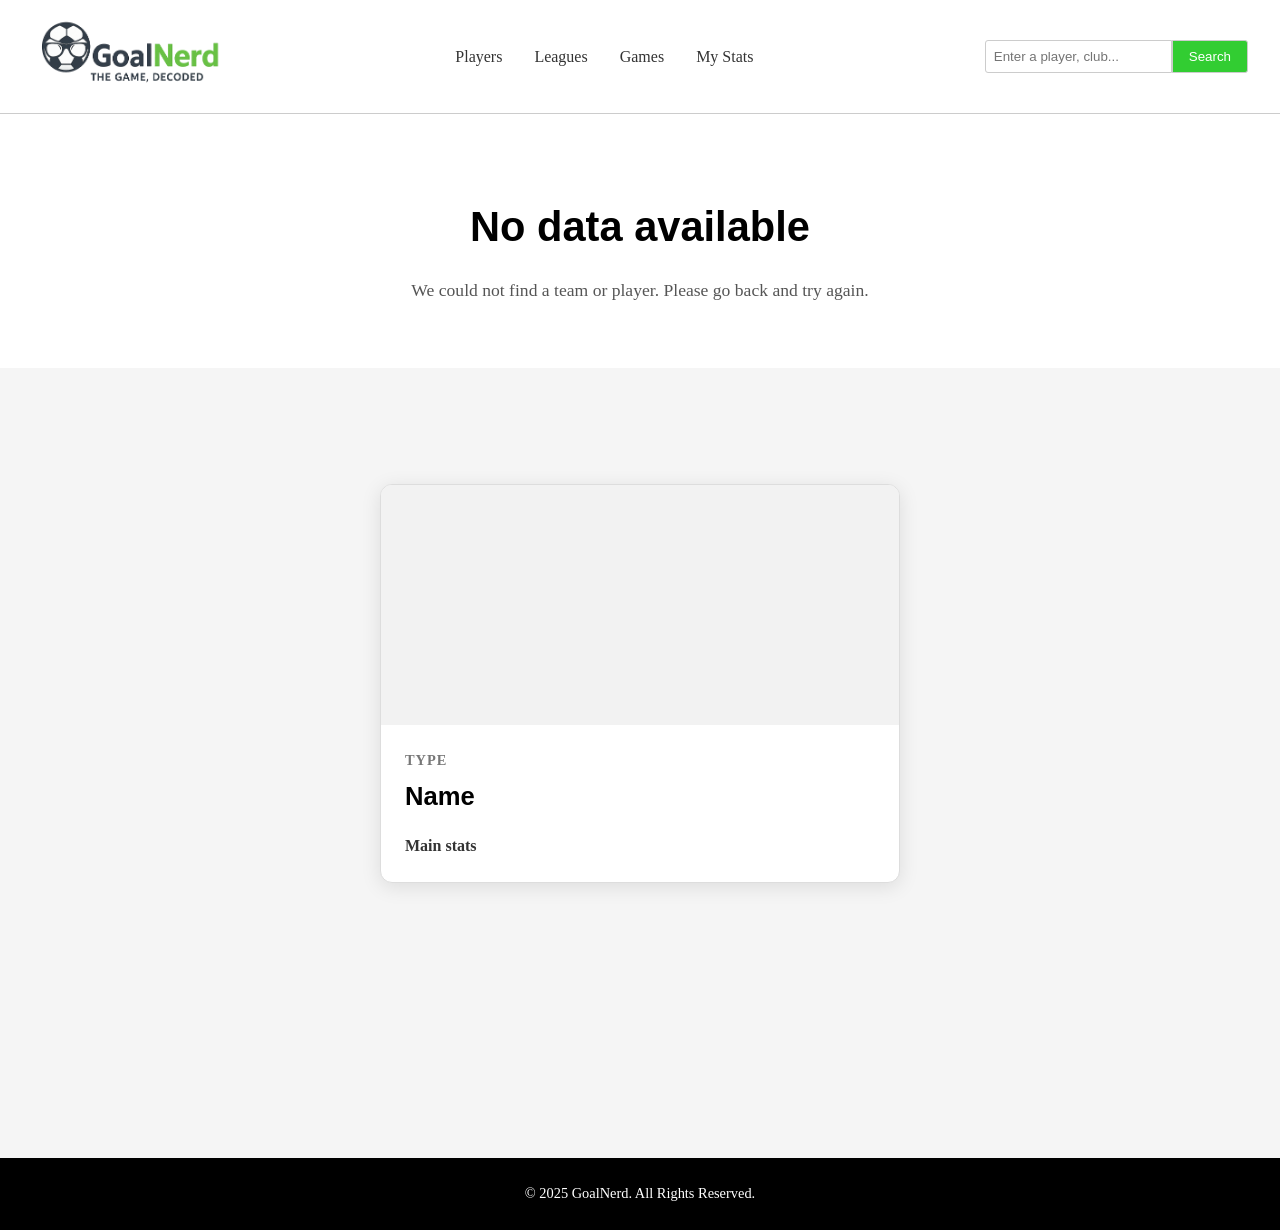
==== goalnerd/details.html @ f936f619 "added details page" ====
<!DOCTYPE html>
<html lang="en">

<head>
    <meta charset="UTF-8" />
    <meta name="viewport" content="width=device-width, initial-scale=1.0" />
    <meta name="description" content="GoalNerd - Detailed view for teams and players, including stats and info." />
    <title>GoalNerd | Details</title>
    <link rel="stylesheet" href="css/styles.css" />
    <link rel="stylesheet" href="css/details.css" />
    <script src="js/details.js" defer></script>
</head>

<body>

    <header>
        <nav class="main-nav">
            <div>
                <a href="index.html"><img class="logo" src="pictures/logo.png" alt="GoalNerd Logo"></a>
            </div>
            <ul class="nav-links">
                <li><a href="players.html">Players</a></li>
                <li><a href="leagues.html">Leagues</a></li>
                <li><a href="games.html">Games</a></li>
                <li><a href="stats.html">My Stats</a></li>
            </ul>
            <form class="search-bar" role="search">
                <input type="text" placeholder="Enter a player, club..." aria-label="Search" />
                <button type="submit">Search</button>
            </form>
        </nav>
    </header>

    <main>
        <section class="hero">
            <h1 id="details-title">Loading details...</h1>
            <p id="details-subtitle">
                Please wait while we fetch the latest stats.
            </p>
        </section>

        <section class="details">
            <article class="card details-card">
                <div class="card-image placeholder" id="details-image-container">
                    <!-- Imagen del equipo/jugador desde la API -->
                </div>

                <div class="card-content">
                    <p class="card-label" id="details-type">Type</p>
                    <h3 class="card-title" id="details-name">Name</h3>

                    <div class="details-meta">
                        <p id="details-meta-1"></p>
                        <p id="details-meta-2"></p>
                    </div>

                    <div class="details-stats">
                        <h4>Main stats</h4>
                        <ul id="details-stats-list">
                            <!-- JS agregará <li> aquí -->
                        </ul>
                    </div>
                </div>
            </article>
        </section>
    </main>

    <footer>
        <p>&copy; 2025 GoalNerd. All Rights Reserved.</p>
    </footer>
</body>

</html>
---- goalnerd/css/styles.css ----
:root {
  --primary-color: #000000;
  --accent-color: #32cd32;
  --light-bg: #f5f5f5;
  --dark-gray: #333333;
  --white: #ffffff;

  --font-heading: 'Poppins', sans-serif;
  --font-body: 'Lora', serif;
}


* {
  box-sizing: border-box;
  margin: 0;
  padding: 0;
}

body {
  font-family: var(--font-body);
  background-color: var(--light-bg);
  color: var(--dark-gray);
  line-height: 1.6;
}


header {
  background-color: var(--white);
  border-bottom: 1px solid #ccc;
  padding: 1rem 2rem;
}

.main-nav {
  display: flex;
  align-items: center;
  justify-content: space-between;
  flex-wrap: wrap;
}

.logo {
  display: block;
  max-width: 200px;
  width: 15vw;
  min-width: 80px;
  height: auto;
}

.nav-links {
  list-style: none;
  display: flex;
  gap: 2rem;
}

.nav-links a {
  text-decoration: none;
  color: var(--dark-gray);
  font-weight: 500;
  transition: color 0.3s ease;
}

.nav-links a:hover {
  color: var(--accent-color);
}


.search-bar {
  display: flex;
  align-items: center;
}

.search-bar input {
  padding: 0.5rem;
  border: 1px solid #ccc;
  border-radius: 3px 0 0 3px;
  outline: none;
}

.search-bar button {
  padding: 0.5rem 1rem;
  border: 1px solid #ccc;
  background-color: var(--accent-color);
  color: var(--white);
  border-radius: 0 3px 3px 0;
  cursor: pointer;
  transition: background-color 0.3s ease;
}

.search-bar button:hover {
  background-color: #28a428;
}


.hero {
  text-align: center;
  padding: 4rem 2rem;
  background-color: var(--white);
}

.hero h1 {
  font-family: var(--font-heading);
  font-size: 2.6rem;
  color: var(--primary-color);
  margin-bottom: 1rem;
}

.hero p {
  font-size: 1.1rem;
  color: #555;
  max-width: 600px;
  margin: 0 auto;
}


.featured {
  display: flex;
  justify-content: center;
  gap: 2rem;
  flex-wrap: wrap;
  padding: 3rem 2rem;
}

.card {
  background-color: var(--white);
  border: 1px solid #ddd;
  border-radius: 10px;
  width: 280px;
  overflow: hidden;
  box-shadow: 0 2px 6px rgba(0, 0, 0, 0.1);
  transition: transform 0.3s ease, box-shadow 0.3s ease;
}

.card:hover {
  transform: translateY(-5px);
  box-shadow: 0 4px 10px rgba(0, 0, 0, 0.15);
}

.card-image.placeholder {
  background-color: #e0e0e0;
  height: 160px;
  display: flex;
  align-items: center;
  justify-content: center;
}

.card-content {
  padding: 1rem;
}

.card-label {
  font-size: 0.9rem;
  color: #777;
}

.card-title {
  font-family: var(--font-heading);
  font-size: 1.2rem;
  color: var(--primary-color);
  margin-top: 0.5rem;
}



footer {
  text-align: center;
  padding: 1.5rem;
  background-color: var(--primary-color);
  color: var(--white);
  font-size: 0.9rem;
  margin-top: 10rem;
}


@media (max-width: 768px) {
  .nav-links {
    gap: 1rem;
    font-size: 0.9rem;
  }

  .hero h1 {
    font-size: 2rem;
  }

  .featured {
    flex-direction: column;
    align-items: center;
  }
}

.players-page {

  margin: 0 auto;
  margin-top: 100px;
  max-width: 70%;
  justify-content: center;

}

.card-image {
  background-size: cover !important;
  background-position: center !important;
  background-repeat: no-repeat !important;
}

.featured .card:nth-child(2) .card-image {
  background-color: transparent !important;
}

.card-image {
  height: 160px;
}

.card-image {
  height: 160px;
  background-repeat: no-repeat;
}

.featured .card:nth-child(2) .card-image {
  background-size: cover !important;
  background-position: center !important;
  background-color: transparent !important;
}
---- goalnerd/css/details.css ----
/* ============================
   DETAILS PAGE LAYOUT
   ============================ */

/* Asegura que el body ocupe toda la altura */
body,
html {
    height: 100%;
    margin: 0;
    padding: 0;
}

/* Contenedor principal */
.details {
    display: flex;
    justify-content: center;
    /* Horizontal center */
    align-items: center;
    /* Vertical center */
    min-height: 70vh;
    /* Altura del área debajo del hero */
    padding: 2rem;
}

/* Tarjeta principal centrada */
.details-card {
    width: 100%;
    max-width: 520px;
    /* Tamaño ideal para una tarjeta de stats */
    background: #fff;
    border-radius: 12px;
    overflow: hidden;
    box-shadow: 0 4px 20px rgba(0, 0, 0, 0.1);
    animation: fadeIn 0.4s ease;
}

/* Imagen/Logo de equipo o jugador */
#details-image-container {
    width: 100%;
    height: 240px;
    background-color: #f2f2f2;
}

/* Contenido interno */
.details-card .card-content {
    padding: 1.5rem;
}

/* Títulos */
#details-title {
    text-align: center;
    margin-top: 1rem;
}

#details-name {
    font-size: 1.6rem;
    margin-top: 0.25rem;
}

/* Labels */
#details-type {
    text-transform: uppercase;
    font-weight: bold;
    letter-spacing: 1px;
}

/* Meta info */
.details-meta {
    margin: 1rem 0;
    font-size: 0.95rem;
    color: #555;
}

/* Lista de stats */
.details-stats ul {
    padding-left: 1rem;
}

.details-stats li {
    padding: 0.3rem 0;
    font-size: 0.95rem;
}

/* Animación */
@keyframes fadeIn {
    from {
        opacity: 0;
        transform: translateY(10px);
    }

    to {
        opacity: 1;
        transform: translateY(0);
    }
}
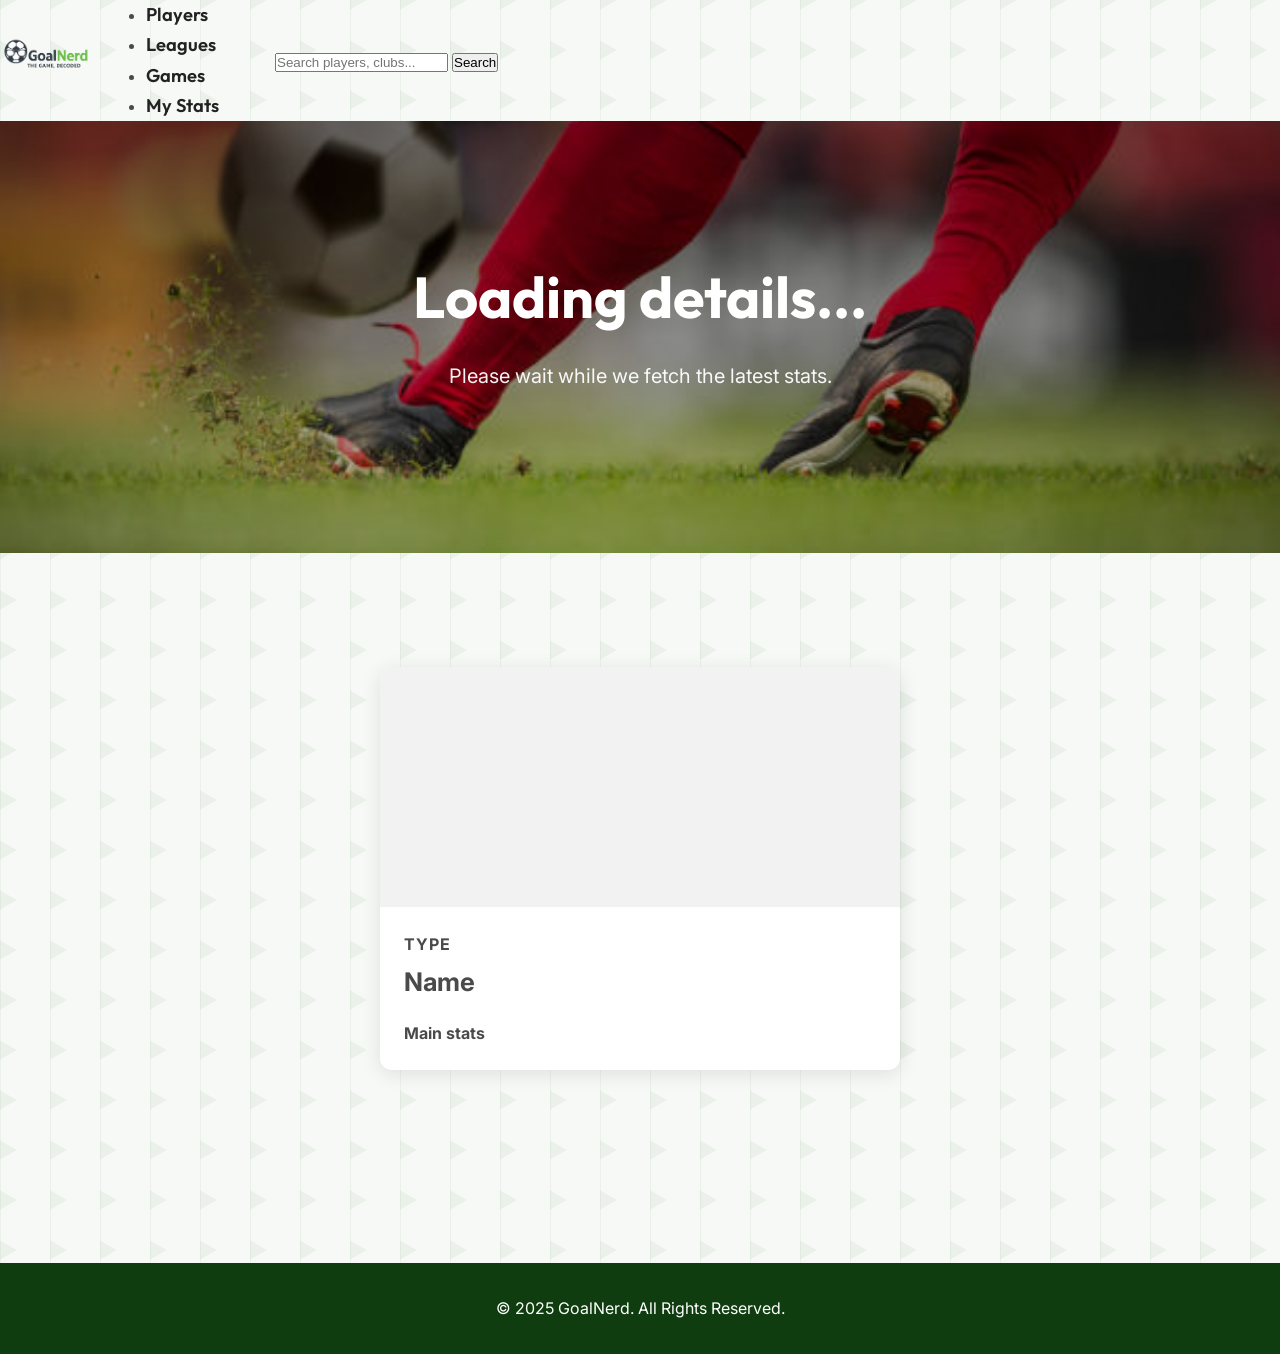
==== commit 8700b440: "changes to api key and updated header for consistency" ====
--- a/goalnerd/details.html
+++ b/goalnerd/details.html
@@ -6,30 +6,46 @@
     <meta name="viewport" content="width=device-width, initial-scale=1.0" />
     <meta name="description" content="GoalNerd - Detailed view for teams and players, including stats and info." />
     <title>GoalNerd | Details</title>
+    <link rel="stylesheet" href="https://cdnjs.cloudflare.com/ajax/libs/animate.css/4.1.1/animate.min.css" />
     <link rel="stylesheet" href="css/styles.css" />
     <link rel="stylesheet" href="css/details.css" />
     <script src="js/details.js" defer></script>
+    <script src="js/search.js" defer></script>
 </head>
 
 <body>
 
-    <header>
-        <nav class="main-nav">
-            <div>
-                <a href="index.html"><img class="logo" src="pictures/logo.png" alt="GoalNerd Logo"></a>
-            </div>
-            <ul class="nav-links">
-                <li><a href="players.html">Players</a></li>
-                <li><a href="leagues.html">Leagues</a></li>
-                <li><a href="games.html">Games</a></li>
-                <li><a href="stats.html">My Stats</a></li>
-            </ul>
-            <form class="search-bar" role="search">
-                <input type="text" placeholder="Enter a player, club..." aria-label="Search" />
-                <button type="submit">Search</button>
-            </form>
-        </nav>
-    </header>
+      <header>
+    <div class="main-nav">
+
+   
+      <div class="nav-left">
+        <a href="index.html">
+          <img src="pictures/logo.png" alt="GoalNerd logo" class="logo">
+        </a>
+      </div>
+
+    
+      <div class="nav-center">
+        <ul class="nav-links">
+          <li><a href="players.html">Players</a></li>
+          <li><a href="leagues.html">Leagues</a></li>
+          <li><a href="games.html">Games</a></li>
+          <li><a href="mystats.html">My Stats</a></li>
+        </ul>
+      </div>
+
+
+      <div class="nav-right">
+        <div class="search-bar">
+          <input type="text" placeholder="Search players, clubs...">
+          <button>Search</button>
+        </div>
+      </div>
+
+    </div>
+  </header>
+
 
     <main>
         <section class="hero">
@@ -42,7 +58,6 @@
         <section class="details">
             <article class="card details-card">
                 <div class="card-image placeholder" id="details-image-container">
-                    <!-- Imagen del equipo/jugador desde la API -->
                 </div>
 
                 <div class="card-content">
@@ -57,7 +72,6 @@
                     <div class="details-stats">
                         <h4>Main stats</h4>
                         <ul id="details-stats-list">
-                            <!-- JS agregará <li> aquí -->
                         </ul>
                     </div>
                 </div>
--- a/goalnerd/css/styles.css
+++ b/goalnerd/css/styles.css
@@ -1,221 +1,225 @@
+/* -------------------------------- */
+/* IMPORT FONTS                     */
+/* -------------------------------- */
+@import url('https://fonts.googleapis.com/css2?family=Inter:wght@300;400;500;600;700&family=Outfit:wght@300;400;500;600;700&display=swap');
+
+/* -------------------------------- */
+/* ROOT VARIABLES                   */
+/* -------------------------------- */
 :root {
-  --primary-color: #000000;
+  --primary-color: #0f3d0f;
+  --primary-color-light: #1f5c1f;
   --accent-color: #32cd32;
-  --light-bg: #f5f5f5;
-  --dark-gray: #333333;
+  --accent-color-dark: #28a428;
+
+  --light-bg: #f6f9f5;
+  --mid-gray: #4a4a4a;
+  --dark-gray: #222;
   --white: #ffffff;
 
-  --font-heading: 'Poppins', sans-serif;
-  --font-body: 'Lora', serif;
-}
-
-
+  --font-heading: 'Outfit', sans-serif;
+  --font-body: 'Inter', sans-serif;
+
+  --radius: 14px;
+  --transition: 0.3s ease;
+  --shadow-soft: 0 4px 14px rgba(0, 0, 0, 0.08);
+  --shadow-hover: 0 10px 26px rgba(0, 0, 0, 0.12);
+  --glow-green: 0 0 12px rgba(50, 205, 50, 0.35);
+}
+
+/* -------------------------------- */
+/* GLOBAL RESET                     */
+/* -------------------------------- */
 * {
-  box-sizing: border-box;
   margin: 0;
   padding: 0;
+  box-sizing: border-box;
 }
 
 body {
   font-family: var(--font-body);
   background-color: var(--light-bg);
-  color: var(--dark-gray);
-  line-height: 1.6;
-}
-
-
-header {
-  background-color: var(--white);
-  border-bottom: 1px solid #ccc;
-  padding: 1rem 2rem;
-}
-
+  color: var(--mid-gray);
+  line-height: 1.65;
+  overflow-x: hidden;
+
+  /* Light green hex mesh */
+  background-image:
+    linear-gradient(30deg, rgba(50, 120, 50, 0.06) 12%, transparent 12.5%),
+    linear-gradient(150deg, rgba(50, 120, 50, 0.06) 12%, transparent 12.5%),
+    linear-gradient(90deg, rgba(50, 120, 50, 0.06) 2%, transparent 2.5%);
+  background-size: 50px 50px;
+}
+
+/* -------------------------------- */
+/* HEADER (same layout as before)   */
+/* -------------------------------- */
+.main-header {
+  width: 100%;
+  display: flex;
+  align-items: center;
+  justify-content: space-between;
+  padding: 1.2rem 3rem;
+  background-color: white;
+  border-bottom: 1px solid rgba(0, 0, 0, 0.06);
+  box-shadow: var(--shadow-soft);
+}
+
+.logo-area {
+  display: flex;
+  align-items: center;
+  gap: 0.7rem;
+}
+
+.logo {
+  width: 90px;
+}
+
+.site-title {
+  font-family: var(--font-heading);
+  font-size: 2rem;
+  font-weight: 600;
+  color: var(--primary-color);
+}
+
+/* NAVIGATION */
 .main-nav {
   display: flex;
   align-items: center;
-  justify-content: space-between;
-  flex-wrap: wrap;
-}
-
-.logo {
-  display: block;
-  max-width: 200px;
-  width: 15vw;
-  min-width: 80px;
-  height: auto;
-}
-
-.nav-links {
-  list-style: none;
-  display: flex;
-  gap: 2rem;
-}
-
-.nav-links a {
+  gap: 3.5rem;
+}
+
+.main-nav a {
   text-decoration: none;
   color: var(--dark-gray);
-  font-weight: 500;
-  transition: color 0.3s ease;
-}
-
-.nav-links a:hover {
+  font-family: var(--font-heading);
+  font-weight: 600;
+  font-size: 1.15rem;
+  transition: 0.2s ease;
+}
+
+.main-nav a:hover {
   color: var(--accent-color);
 }
 
-
-.search-bar {
-  display: flex;
-  align-items: center;
-}
-
-.search-bar input {
-  padding: 0.5rem;
+/* SEARCH BOX */
+.search-box {
+  display: flex;
+  align-items: center;
+  gap: 0.6rem;
+}
+
+.search-box input {
+  padding: 0.65rem 1rem;
+  width: 230px;
+  border-radius: var(--radius);
   border: 1px solid #ccc;
-  border-radius: 3px 0 0 3px;
-  outline: none;
-}
-
-.search-bar button {
-  padding: 0.5rem 1rem;
-  border: 1px solid #ccc;
+  font-family: var(--font-body);
+  transition: var(--transition);
+}
+
+.search-box input:focus {
+  border-color: var(--accent-color);
+  box-shadow: 0 0 0 3px rgba(50, 205, 50, 0.2);
+}
+
+.search-box button {
   background-color: var(--accent-color);
-  color: var(--white);
-  border-radius: 0 3px 3px 0;
+  border: none;
+  padding: 0.65rem 1.4rem;
+  color: white;
+  border-radius: var(--radius);
+  font-weight: 600;
   cursor: pointer;
-  transition: background-color 0.3s ease;
-}
-
-.search-bar button:hover {
-  background-color: #28a428;
-}
-
-
+  transition: var(--transition);
+}
+
+.search-box button:hover {
+  background-color: var(--accent-color-dark);
+  transform: translateY(-2px);
+}
+
+/* -------------------------------- */
+/* HERO SECTION                     */
+/* -------------------------------- */
 .hero {
+  position: relative;
+  padding: 7rem 2rem 10rem;
   text-align: center;
-  padding: 4rem 2rem;
-  background-color: var(--white);
+  color: white;
+}
+
+.hero::before {
+  content: "";
+  position: absolute;
+  inset: 0;
+  background-image: url("../pictures/hero.jpg");
+  background-size: cover;
+  background-position: center;
+  opacity: 1;
+  z-index: -2;
+}
+
+.hero::after {
+  content: "";
+  position: absolute;
+  inset: 0;
+  background: linear-gradient(
+    to bottom,
+    rgba(0, 0, 0, 0.55),
+    rgba(0, 0, 0, 0.25)
+  );
+  z-index: -1;
 }
 
 .hero h1 {
   font-family: var(--font-heading);
-  font-size: 2.6rem;
-  color: var(--primary-color);
-  margin-bottom: 1rem;
+  font-size: clamp(2.5rem, 4.5vw, 4rem);
+  font-weight: 700;
 }
 
 .hero p {
-  font-size: 1.1rem;
-  color: #555;
-  max-width: 600px;
-  margin: 0 auto;
-}
-
-
-.featured {
-  display: flex;
-  justify-content: center;
-  gap: 2rem;
-  flex-wrap: wrap;
-  padding: 3rem 2rem;
-}
-
-.card {
-  background-color: var(--white);
-  border: 1px solid #ddd;
-  border-radius: 10px;
-  width: 280px;
-  overflow: hidden;
-  box-shadow: 0 2px 6px rgba(0, 0, 0, 0.1);
-  transition: transform 0.3s ease, box-shadow 0.3s ease;
-}
-
-.card:hover {
-  transform: translateY(-5px);
-  box-shadow: 0 4px 10px rgba(0, 0, 0, 0.15);
-}
-
-.card-image.placeholder {
-  background-color: #e0e0e0;
-  height: 160px;
-  display: flex;
-  align-items: center;
-  justify-content: center;
-}
-
-.card-content {
-  padding: 1rem;
-}
-
-.card-label {
-  font-size: 0.9rem;
-  color: #777;
-}
-
-.card-title {
-  font-family: var(--font-heading);
-  font-size: 1.2rem;
-  color: var(--primary-color);
-  margin-top: 0.5rem;
-}
-
-
-
+  margin-top: 1rem;
+  font-size: 1.25rem;
+  max-width: 700px;
+  margin-left: auto;
+  margin-right: auto;
+  opacity: 0.95;
+}
+
+.hero-btn {
+  display: inline-block;
+  margin-top: 2rem;
+  background: var(--accent-color);
+  color: white;
+  padding: 0.9rem 2rem;
+  border-radius: var(--radius);
+  font-weight: 600;
+  font-family: var(--font-heading);
+  text-decoration: none;
+  transition: var(--transition);
+}
+
+.hero-btn:hover {
+  background: var(--accent-color-dark);
+  transform: translateY(-3px);
+}
+
+/* -------------------------------- */
+/* FOOTER                           */
+/* -------------------------------- */
 footer {
   text-align: center;
-  padding: 1.5rem;
-  background-color: var(--primary-color);
-  color: var(--white);
-  font-size: 0.9rem;
-  margin-top: 10rem;
-}
-
-
-@media (max-width: 768px) {
-  .nav-links {
-    gap: 1rem;
-    font-size: 0.9rem;
-  }
-
-  .hero h1 {
-    font-size: 2rem;
-  }
-
-  .featured {
-    flex-direction: column;
-    align-items: center;
-  }
-}
-
-.players-page {
-
-  margin: 0 auto;
-  margin-top: 100px;
-  max-width: 70%;
-  justify-content: center;
-
-}
-
-.card-image {
-  background-size: cover !important;
-  background-position: center !important;
-  background-repeat: no-repeat !important;
-}
-
-.featured .card:nth-child(2) .card-image {
-  background-color: transparent !important;
-}
-
-.card-image {
-  height: 160px;
-}
-
-.card-image {
-  height: 160px;
-  background-repeat: no-repeat;
-}
-
-.featured .card:nth-child(2) .card-image {
-  background-size: cover !important;
-  background-position: center !important;
-  background-color: transparent !important;
-}
+  padding: 2rem;
+  background: var(--primary-color);
+  color: white;
+  margin-top: 5rem;
+}
+
+
+
+
+
+
+
+
--- a/goalnerd/css/details.css
+++ b/goalnerd/css/details.css
@@ -1,8 +1,8 @@
 /* ============================
-   DETAILS PAGE LAYOUT
-   ============================ */
+    DETAILS PAGE LAYOUT
+    ============================ */
 
-/* Asegura que el body ocupe toda la altura */
+/* Ensure the body or html occupies the full height */
 body,
 html {
     height: 100%;
@@ -10,7 +10,7 @@
     padding: 0;
 }
 
-/* Contenedor principal */
+/* Main container */
 .details {
     display: flex;
     justify-content: center;
@@ -18,15 +18,15 @@
     align-items: center;
     /* Vertical center */
     min-height: 70vh;
-    /* Altura del área debajo del hero */
+    /* Height of the area below the hero section */
     padding: 2rem;
 }
 
-/* Tarjeta principal centrada */
+/* Main centered card */
 .details-card {
     width: 100%;
     max-width: 520px;
-    /* Tamaño ideal para una tarjeta de stats */
+    /* Ideal size for a stats card */
     background: #fff;
     border-radius: 12px;
     overflow: hidden;
@@ -34,19 +34,19 @@
     animation: fadeIn 0.4s ease;
 }
 
-/* Imagen/Logo de equipo o jugador */
+/* Team or player Image/Logo */
 #details-image-container {
     width: 100%;
     height: 240px;
     background-color: #f2f2f2;
 }
 
-/* Contenido interno */
+/* Inner content */
 .details-card .card-content {
     padding: 1.5rem;
 }
 
-/* Títulos */
+/* Titles */
 #details-title {
     text-align: center;
     margin-top: 1rem;
@@ -71,7 +71,7 @@
     color: #555;
 }
 
-/* Lista de stats */
+/* Stats list */
 .details-stats ul {
     padding-left: 1rem;
 }
@@ -81,7 +81,7 @@
     font-size: 0.95rem;
 }
 
-/* Animación */
+/* Animation */
 @keyframes fadeIn {
     from {
         opacity: 0;
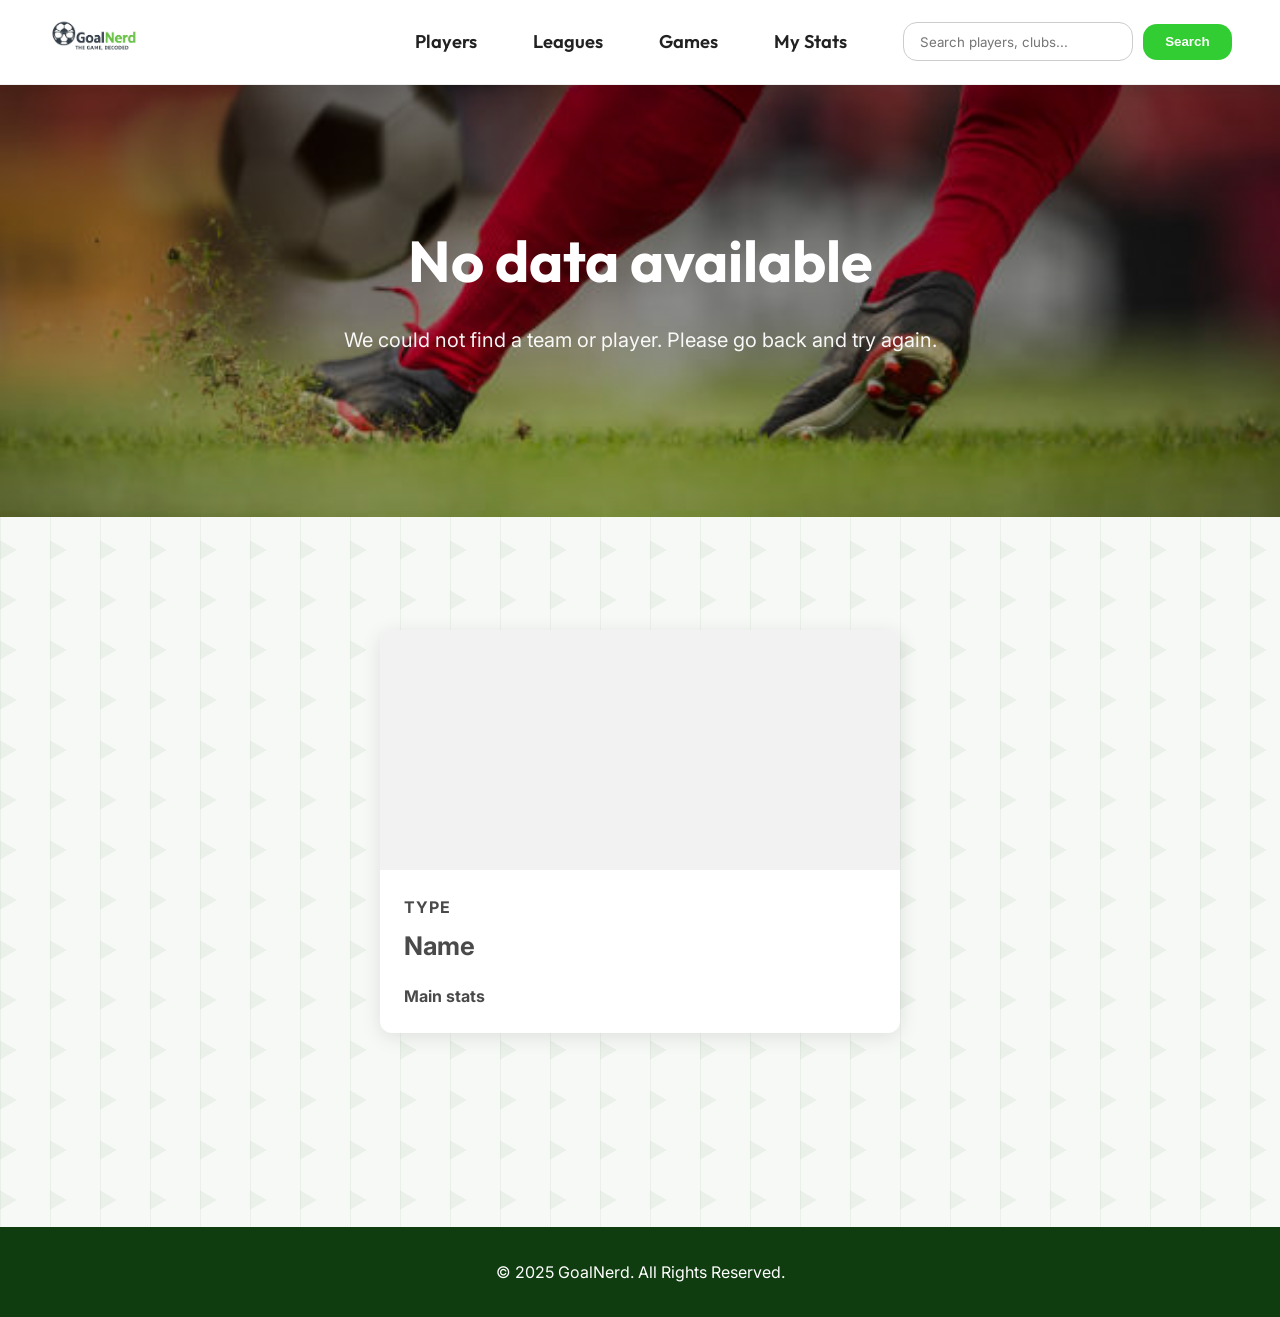
==== commit 95dfb1af: "feat: Refactor navigation and accessibility features across multiple pages - Added hamburger menu fo" ====
--- a/goalnerd/details.html
+++ b/goalnerd/details.html
@@ -6,48 +6,44 @@
     <meta name="viewport" content="width=device-width, initial-scale=1.0" />
     <meta name="description" content="GoalNerd - Detailed view for teams and players, including stats and info." />
     <title>GoalNerd | Details</title>
+    <!-- Animate.css for rollOut animation on nav links -->
     <link rel="stylesheet" href="https://cdnjs.cloudflare.com/ajax/libs/animate.css/4.1.1/animate.min.css" />
     <link rel="stylesheet" href="css/styles.css" />
     <link rel="stylesheet" href="css/details.css" />
-    <script src="js/details.js" defer></script>
-    <script src="js/search.js" defer></script>
 </head>
 
 <body>
+    <!-- Skip Link for Accessibility (keyboard users can skip nav) -->
+    <a href="#main-content" class="skip-link">Skip to main content</a>
 
-      <header>
-    <div class="main-nav">
+    <header class="main-header">
+        <div class="nav-left">
+            <a href="index.html">
+                <img src="pictures/logo.png" alt="GoalNerd logo" class="logo">
+            </a>
+        </div>
 
-   
-      <div class="nav-left">
-        <a href="index.html">
-          <img src="pictures/logo.png" alt="GoalNerd logo" class="logo">
-        </a>
-      </div>
+        <!-- Hamburger Button (mobile only) -->
+        <button class="hamburger" id="hamburger-btn" aria-label="Toggle navigation menu" aria-expanded="false">
+            <span class="hamburger-line"></span>
+            <span class="hamburger-line"></span>
+            <span class="hamburger-line"></span>
+        </button>
 
-    
-      <div class="nav-center">
-        <ul class="nav-links">
-          <li><a href="players.html">Players</a></li>
-          <li><a href="leagues.html">Leagues</a></li>
-          <li><a href="games.html">Games</a></li>
-          <li><a href="mystats.html">My Stats</a></li>
-        </ul>
-      </div>
+        <nav class="main-nav" id="nav-links" role="navigation" aria-label="Main navigation">
+            <a href="players.html" class="nav-link">Players</a>
+            <a href="leagues.html" class="nav-link">Leagues</a>
+            <a href="games.html" class="nav-link">Games</a>
+            <a href="mystats.html" class="nav-link">My Stats</a>
 
+            <form class="search-box" role="search" id="search-form">
+                <input type="text" placeholder="Search players, clubs..." aria-label="Search players and clubs" id="search-input">
+                <button type="submit">Search</button>
+            </form>
+        </nav>
+    </header>
 
-      <div class="nav-right">
-        <div class="search-bar">
-          <input type="text" placeholder="Search players, clubs...">
-          <button>Search</button>
-        </div>
-      </div>
-
-    </div>
-  </header>
-
-
-    <main>
+    <main id="main-content">
         <section class="hero">
             <h1 id="details-title">Loading details...</h1>
             <p id="details-subtitle">
@@ -82,6 +78,9 @@
     <footer>
         <p>&copy; 2025 GoalNerd. All Rights Reserved.</p>
     </footer>
+
+    <!-- Use ES6 module system - all scripts import from modules/ folder -->
+    <script type="module" src="js/details.module.js"></script>
 </body>
 
 </html>
--- a/goalnerd/css/styles.css
+++ b/goalnerd/css/styles.css
@@ -2,6 +2,23 @@
 /* IMPORT FONTS                     */
 /* -------------------------------- */
 @import url('https://fonts.googleapis.com/css2?family=Inter:wght@300;400;500;600;700&family=Outfit:wght@300;400;500;600;700&display=swap');
+
+/* ============================================================================
+   GoalNerd - Main Stylesheet
+   ============================================================================
+   
+   FILE STRUCTURE:
+   ├── styles.css (this file) - Global styles, navigation, hamburger menu
+   ├── players.css - Player grid and card styles
+   └── details.css - Details page specific styles
+   
+   ACCESSIBILITY FEATURES:
+   - Skip link for keyboard users
+   - Focus states on all interactive elements
+   - ARIA labels in HTML
+   - Keyboard navigation support
+   
+   ============================================================================ */
 
 /* -------------------------------- */
 /* ROOT VARIABLES                   */
@@ -216,10 +233,163 @@
   margin-top: 5rem;
 }
 
-
-
-
-
-
-
-
+/* ============================================================================
+   ACCESSIBILITY - SKIP LINK
+   ============================================================================
+   This allows keyboard users to skip directly to main content.
+   It's hidden by default and shows only when focused (Tab key).
+   ============================================================================ */
+.skip-link {
+  position: absolute;
+  top: -100px;
+  left: 50%;
+  transform: translateX(-50%);
+  background: var(--primary-color);
+  color: white;
+  padding: 0.75rem 1.5rem;
+  border-radius: var(--radius);
+  z-index: 9999;
+  text-decoration: none;
+  font-weight: 600;
+  transition: top 0.3s ease;
+}
+
+.skip-link:focus {
+  top: 10px;
+  outline: 3px solid var(--accent-color);
+  outline-offset: 2px;
+}
+
+/* ============================================================================
+   HAMBURGER MENU (MOBILE NAVIGATION)
+   ============================================================================
+   Shows on screens 768px and below. Transforms into an X when active.
+   ============================================================================ */
+
+/* Hide hamburger by default (shown via media query below) */
+.hamburger {
+  display: none;
+  flex-direction: column;
+  justify-content: space-around;
+  width: 30px;
+  height: 24px;
+  background: transparent;
+  border: none;
+  cursor: pointer;
+  padding: 0;
+  z-index: 1001;
+}
+
+.hamburger-line {
+  width: 100%;
+  height: 3px;
+  background-color: var(--primary-color);
+  border-radius: 2px;
+  transition: all 0.3s ease;
+}
+
+/* X animation when menu is open */
+.hamburger.active .hamburger-line:nth-child(1) {
+  transform: rotate(45deg) translate(6px, 6px);
+}
+
+.hamburger.active .hamburger-line:nth-child(2) {
+  opacity: 0;
+}
+
+.hamburger.active .hamburger-line:nth-child(3) {
+  transform: rotate(-45deg) translate(6px, -6px);
+}
+
+/* ============================================================================
+   MOBILE RESPONSIVE STYLES (max-width: 768px)
+   ============================================================================
+   - Shows hamburger menu
+   - Hides nav links (shows when hamburger clicked)
+   - Stacks nav items vertically
+   ============================================================================ */
+@media (max-width: 768px) {
+  /* Show hamburger button on mobile */
+  .hamburger {
+    display: flex;
+  }
+
+  /* Header adjustments for mobile */
+  .main-header {
+    padding: 1rem 1.5rem;
+    flex-wrap: wrap;
+  }
+
+  /* Hide nav by default on mobile */
+  .main-nav {
+    display: none;
+    flex-direction: column;
+    width: 100%;
+    padding: 1rem 0;
+    gap: 1rem;
+    background-color: white;
+    border-top: 1px solid rgba(0, 0, 0, 0.1);
+    margin-top: 1rem;
+  }
+
+  /* Show nav when hamburger is clicked */
+  .main-nav.active {
+    display: flex;
+  }
+
+  /* Stack nav links vertically */
+  .main-nav a {
+    padding: 0.75rem 0;
+    text-align: center;
+    border-bottom: 1px solid rgba(0, 0, 0, 0.05);
+  }
+
+  /* Search box full width on mobile */
+  .search-box {
+    flex-direction: column;
+    width: 100%;
+    padding: 0.5rem 0;
+  }
+
+  .search-box input {
+    width: 100%;
+  }
+
+  .search-box button {
+    width: 100%;
+  }
+
+  /* Hero adjustments for mobile */
+  .hero {
+    padding: 4rem 1.5rem 6rem;
+  }
+
+  .hero h1 {
+    font-size: 2rem;
+  }
+
+  .hero p {
+    font-size: 1rem;
+  }
+}
+
+/* Focus styles for accessibility */
+.hamburger:focus {
+  outline: 3px solid var(--accent-color);
+  outline-offset: 2px;
+}
+
+.nav-link:focus {
+  outline: 3px solid var(--accent-color);
+  outline-offset: 2px;
+}
+
+
+
+
+
+
+
+
+
+ 
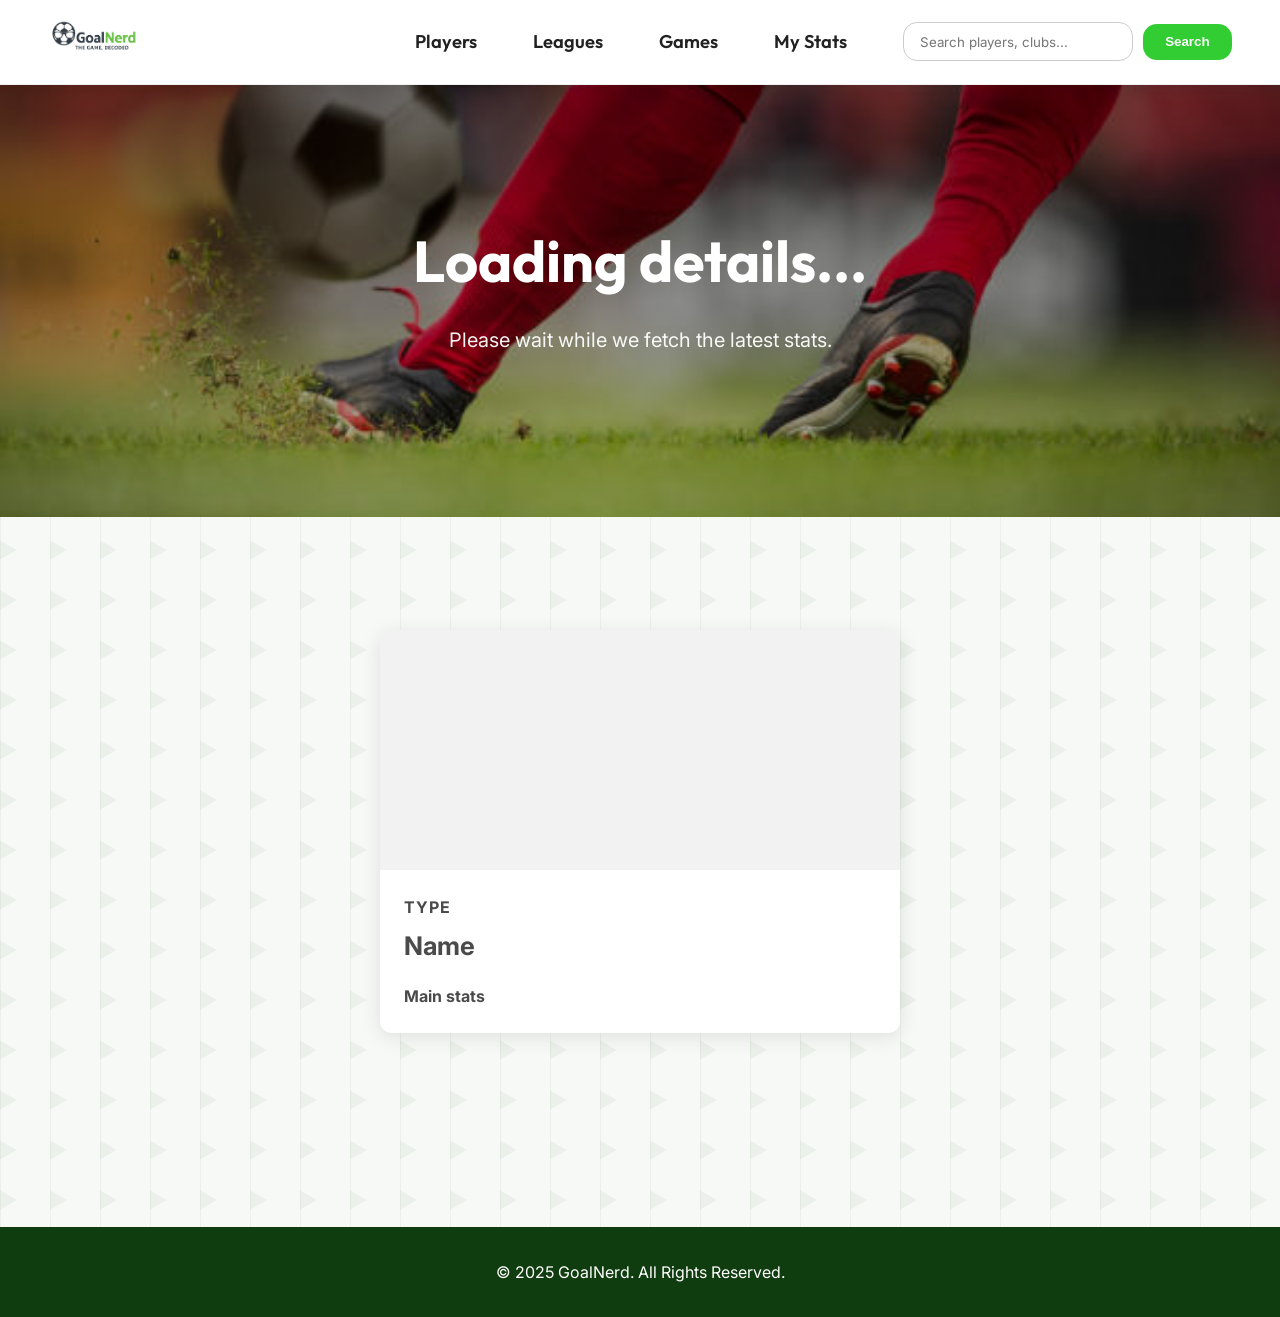
==== commit d03b5c50: "nav changes" ====
--- a/goalnerd/details.html
+++ b/goalnerd/details.html
@@ -6,44 +6,37 @@
     <meta name="viewport" content="width=device-width, initial-scale=1.0" />
     <meta name="description" content="GoalNerd - Detailed view for teams and players, including stats and info." />
     <title>GoalNerd | Details</title>
-    <!-- Animate.css for rollOut animation on nav links -->
     <link rel="stylesheet" href="https://cdnjs.cloudflare.com/ajax/libs/animate.css/4.1.1/animate.min.css" />
     <link rel="stylesheet" href="css/styles.css" />
     <link rel="stylesheet" href="css/details.css" />
+    <script src="js/details.js" defer></script>
+    <script src="js/search.js" defer></script>
 </head>
 
 <body>
-    <!-- Skip Link for Accessibility (keyboard users can skip nav) -->
-    <a href="#main-content" class="skip-link">Skip to main content</a>
 
     <header class="main-header">
         <div class="nav-left">
-            <a href="index.html">
-                <img src="pictures/logo.png" alt="GoalNerd logo" class="logo">
-            </a>
+        <a href="index.html">
+            <img src="pictures/logo.png" alt="GoalNerd logo" class="logo">
+        </a>
         </div>
 
-        <!-- Hamburger Button (mobile only) -->
-        <button class="hamburger" id="hamburger-btn" aria-label="Toggle navigation menu" aria-expanded="false">
-            <span class="hamburger-line"></span>
-            <span class="hamburger-line"></span>
-            <span class="hamburger-line"></span>
-        </button>
+        <nav class="main-nav">
+        <a href="players.html">Players</a>
+        <a href="leagues.html">Leagues</a>
+        <a href="games.html">Games</a>
+        <a href="mystats.html">My Stats</a>
 
-        <nav class="main-nav" id="nav-links" role="navigation" aria-label="Main navigation">
-            <a href="players.html" class="nav-link">Players</a>
-            <a href="leagues.html" class="nav-link">Leagues</a>
-            <a href="games.html" class="nav-link">Games</a>
-            <a href="mystats.html" class="nav-link">My Stats</a>
-
-            <form class="search-box" role="search" id="search-form">
-                <input type="text" placeholder="Search players, clubs..." aria-label="Search players and clubs" id="search-input">
-                <button type="submit">Search</button>
-            </form>
+        <div class="search-box">
+            <input type="text" placeholder="Search players, clubs...">
+            <button>Search</button>
+        </div>
         </nav>
     </header>
 
-    <main id="main-content">
+
+    <main>
         <section class="hero">
             <h1 id="details-title">Loading details...</h1>
             <p id="details-subtitle">
@@ -78,9 +71,6 @@
     <footer>
         <p>&copy; 2025 GoalNerd. All Rights Reserved.</p>
     </footer>
-
-    <!-- Use ES6 module system - all scripts import from modules/ folder -->
-    <script type="module" src="js/details.module.js"></script>
 </body>
 
 </html>
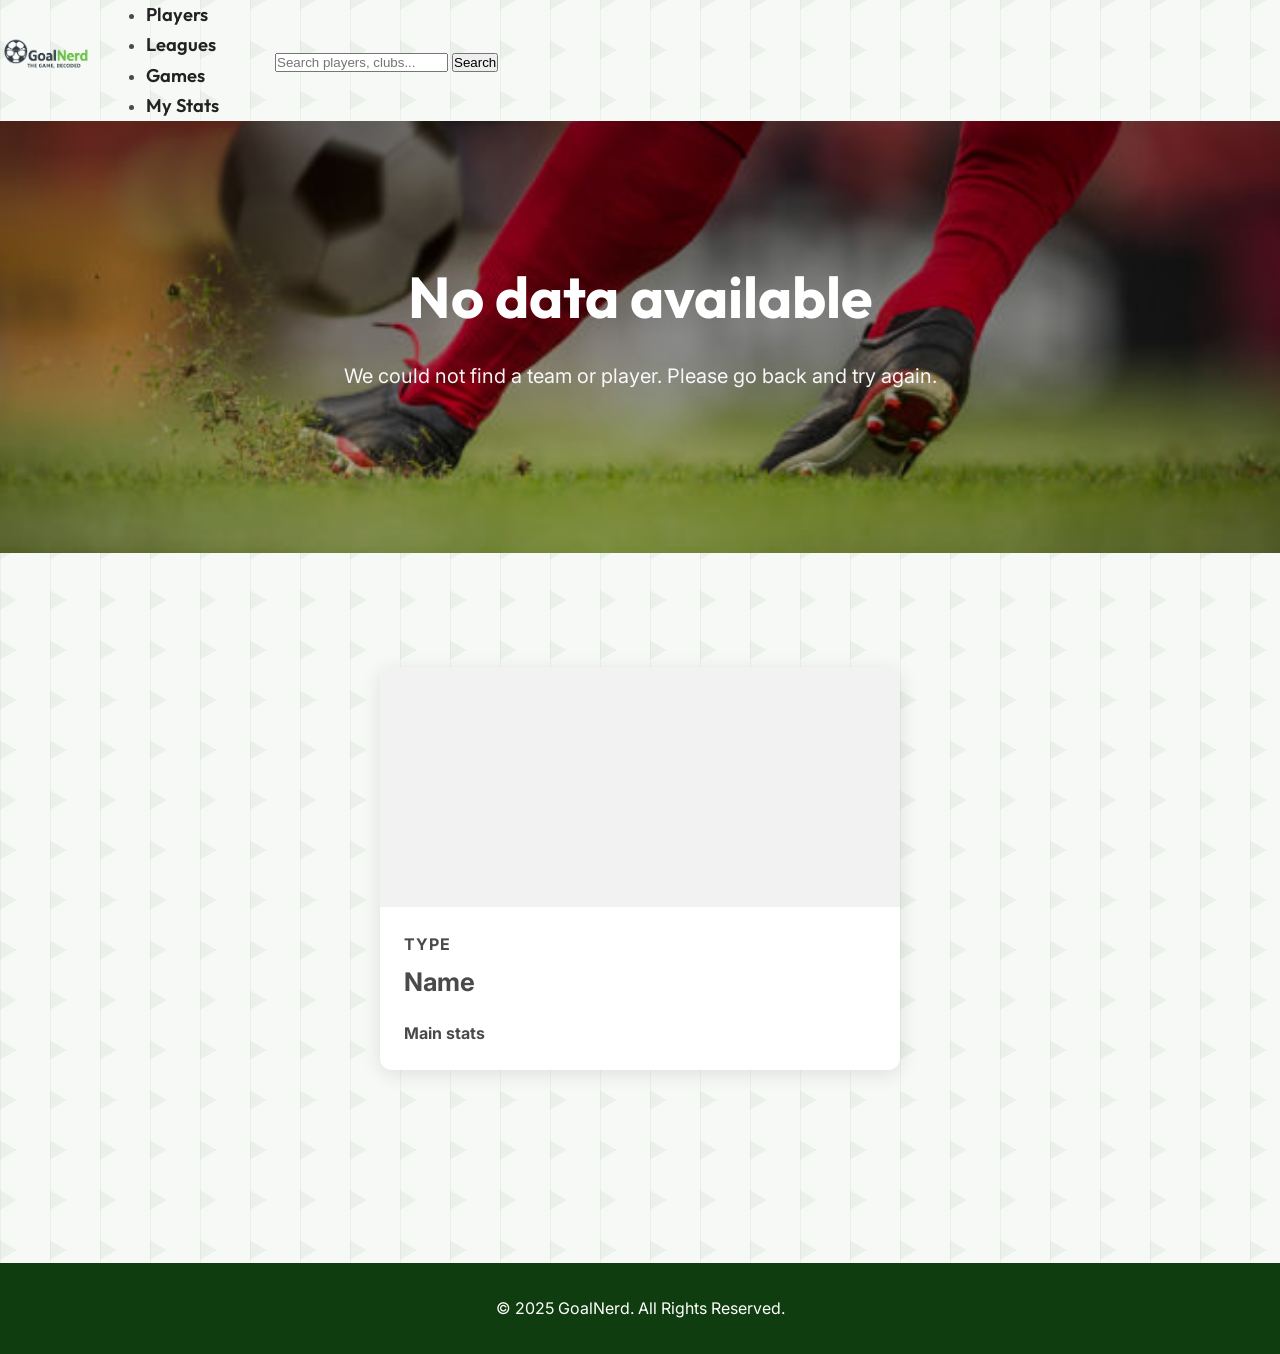
==== commit 113e5a79: "Merge branch 'main' of https://github.com/kelseyschae/team_project" ====
--- a/goalnerd/details.html
+++ b/goalnerd/details.html
@@ -6,37 +6,46 @@
     <meta name="viewport" content="width=device-width, initial-scale=1.0" />
     <meta name="description" content="GoalNerd - Detailed view for teams and players, including stats and info." />
     <title>GoalNerd | Details</title>
+    <!-- Animate.css for rollOut animation on nav links -->
     <link rel="stylesheet" href="https://cdnjs.cloudflare.com/ajax/libs/animate.css/4.1.1/animate.min.css" />
     <link rel="stylesheet" href="css/styles.css" />
     <link rel="stylesheet" href="css/details.css" />
-    <script src="js/details.js" defer></script>
-    <script src="js/search.js" defer></script>
 </head>
 
 <body>
 
-    <header class="main-header">
-        <div class="nav-left">
+      <header>
+    <div class="main-nav">
+
+   
+      <div class="nav-left">
         <a href="index.html">
-            <img src="pictures/logo.png" alt="GoalNerd logo" class="logo">
+          <img src="pictures/logo.png" alt="GoalNerd logo" class="logo">
         </a>
-        </div>
+      </div>
 
-        <nav class="main-nav">
-        <a href="players.html">Players</a>
-        <a href="leagues.html">Leagues</a>
-        <a href="games.html">Games</a>
-        <a href="mystats.html">My Stats</a>
-
-        <div class="search-box">
-            <input type="text" placeholder="Search players, clubs...">
-            <button>Search</button>
-        </div>
-        </nav>
-    </header>
+    
+      <div class="nav-center">
+        <ul class="nav-links">
+          <li><a href="players.html">Players</a></li>
+          <li><a href="leagues.html">Leagues</a></li>
+          <li><a href="games.html">Games</a></li>
+          <li><a href="mystats.html">My Stats</a></li>
+        </ul>
+      </div>
 
 
-    <main>
+      <div class="nav-right">
+        <div class="search-bar">
+          <input type="text" placeholder="Search players, clubs...">
+          <button>Search</button>
+        </div>
+      </div>
+
+    </div>
+  </header>
+
+    <main id="main-content">
         <section class="hero">
             <h1 id="details-title">Loading details...</h1>
             <p id="details-subtitle">
@@ -71,6 +80,9 @@
     <footer>
         <p>&copy; 2025 GoalNerd. All Rights Reserved.</p>
     </footer>
+
+    <!-- Use ES6 module system - all scripts import from modules/ folder -->
+    <script type="module" src="js/details.module.js"></script>
 </body>
 
 </html>
